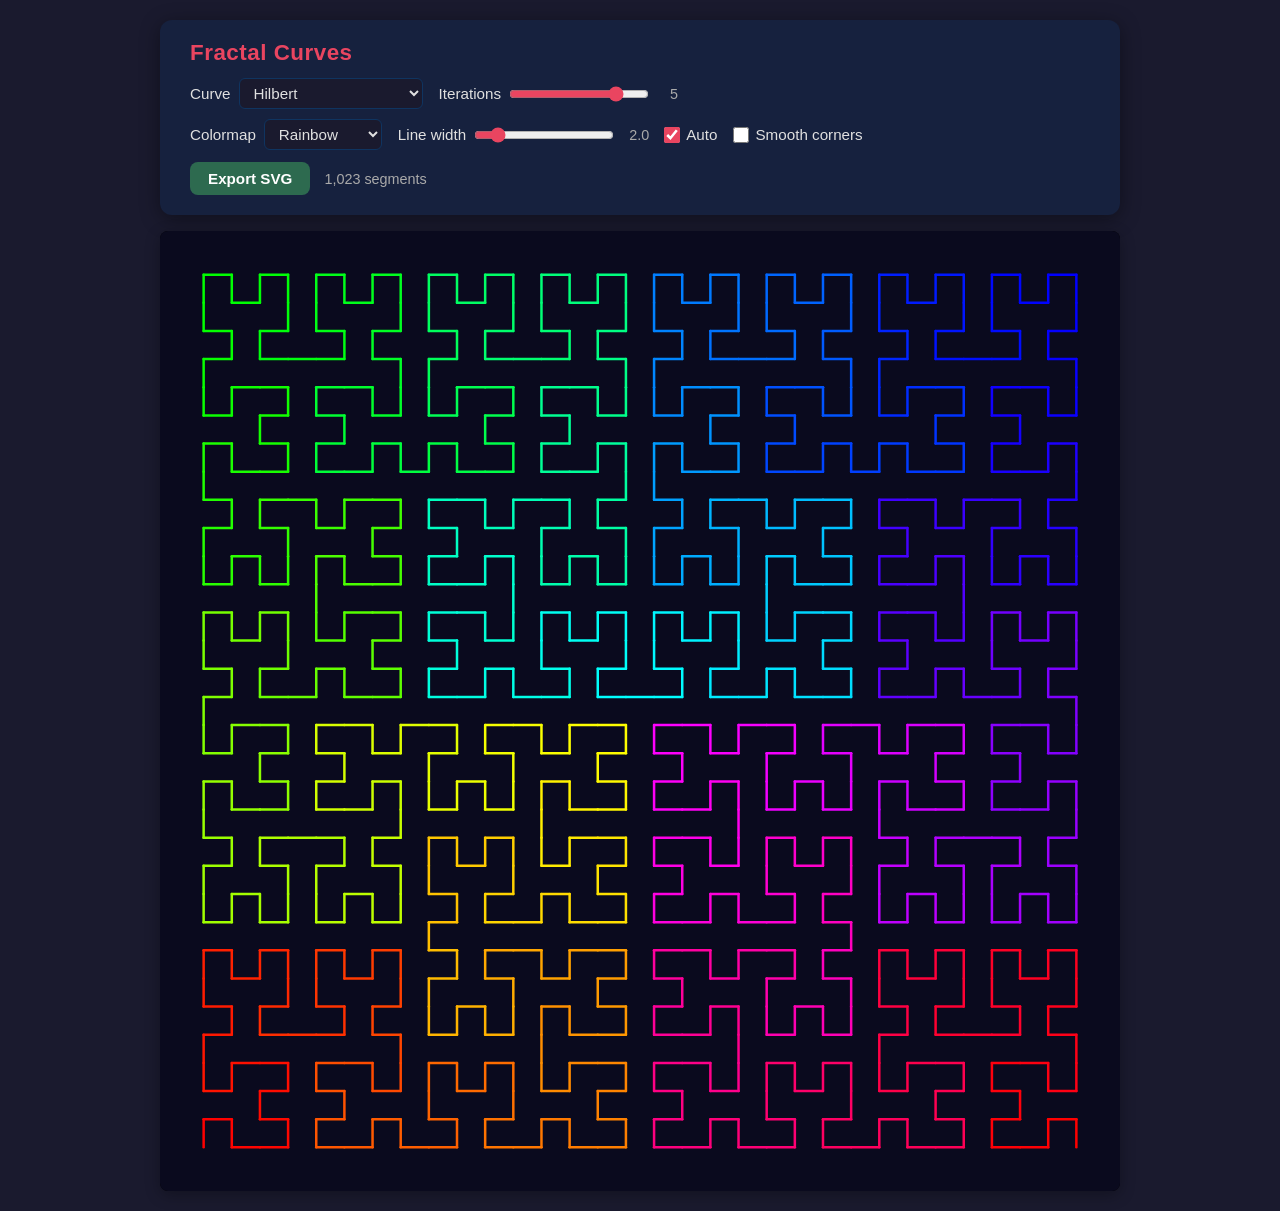
==== js/fractal_curves/index.html @ 09e98d98 "fractal curve js" ====
<!DOCTYPE html>
<html lang="en">
  <head>
    <meta charset="utf-8" />
    <meta name="viewport" content="width=device-width, initial-scale=1.0">

    <title>Fractal Curves</title>

    <link rel="stylesheet" type="text/css" href="style.css">

    <script src="libraries/p5.min.js"></script>
    <script src="libraries/chroma.min.js"></script>
  </head>

  <body>
    <div id="container">
      <div id="controls">
        <h1>Fractal Curves</h1>

        <div class="control-row">
          <div class="control-group">
            <label for="curveSelect">Curve</label>
            <select id="curveSelect">
              <option value="hilbert">Hilbert</option>
              <option value="moore">Moore</option>
              <option value="dragon">Dragon</option>
              <option value="gosper">Gosper</option>
              <option value="sierpinski">Sierpiński arrowhead</option>
              <option value="levy">Lévy C</option>
            </select>
          </div>

          <div class="control-group">
            <label for="iterSlider">Iterations</label>
            <input type="range" id="iterSlider" min="1" max="6" step="1" value="5">
            <span id="iterValue" class="value-label">5</span>
          </div>
        </div>

        <div class="control-row">
          <div class="control-group">
            <label for="cmapSelect">Colormap</label>
            <select id="cmapSelect">
              <option value="custom">Custom…</option>
              <option value="rainbow" selected>Rainbow</option>
              <option value="viridis">Viridis</option>
              <option value="plasma">Plasma</option>
              <option value="magma">Magma</option>
              <option value="inferno">Inferno</option>
              <option value="grayscale">Grayscale</option>
            </select>
          </div>

          <div class="control-group">
            <label for="lwSlider">Line width</label>
            <input type="range" id="lwSlider" min="0.5" max="12" step="0.1" value="2">
            <span id="lwValue" class="value-label">2.0</span>
            <label class="check-label"><input type="checkbox" id="autoWidth" checked>Auto</label>
          </div>

          <div class="control-group">
            <label class="check-label"><input type="checkbox" id="smoothCheck">Smooth corners</label>
          </div>
        </div>

        <div class="control-row" id="customRow" hidden>
          <div class="control-group">
            <label>Custom colors</label>
            <span id="customStops"></span>
            <button type="button" id="addStopBtn" class="mini" title="Add color">+</button>
          </div>
        </div>

        <div class="button-group">
          <button id="exportBtn">Export SVG</button>
          <span id="segInfo" class="info-label"></span>
        </div>
      </div>

      <div id="canvas-container"></div>
    </div>

    <script src="sketch.js"></script>
  </body>
</html>
---- js/fractal_curves/style.css ----
* {
  margin: 0;
  padding: 0;
  box-sizing: border-box;
}

body {
  background: #1a1a2e;
  color: #e0e0e0;
  font-family: 'Segoe UI', Tahoma, Geneva, Verdana, sans-serif;
  display: flex;
  justify-content: center;
  min-height: 100vh;
  padding: 20px;
}

#container {
  display: flex;
  flex-direction: column;
  align-items: center;
  gap: 16px;
  width: 100%;
  max-width: 960px;
}

#controls {
  background: #16213e;
  padding: 20px 30px;
  border-radius: 12px;
  box-shadow: 0 4px 20px rgba(0, 0, 0, 0.4);
  width: 100%;
  display: flex;
  flex-direction: column;
  gap: 10px;
}

#controls h1 {
  font-size: 1.4rem;
  color: #e94560;
  letter-spacing: 0.5px;
  margin-bottom: 2px;
}

.control-row {
  display: flex;
  flex-wrap: wrap;
  align-items: center;
  gap: 16px;
}

.control-row[hidden] {
  display: none;
}

.control-group {
  display: flex;
  align-items: center;
  gap: 8px;
}

.control-group label {
  font-size: 0.95rem;
  white-space: nowrap;
}

.check-label {
  display: flex;
  align-items: center;
  gap: 6px;
  cursor: pointer;
}

select {
  padding: 5px 10px;
  border: 1px solid #0f3460;
  border-radius: 6px;
  background: #1a1a2e;
  color: #e0e0e0;
  font-size: 0.95rem;
  cursor: pointer;
}

#customStops {
  display: flex;
  align-items: center;
  gap: 6px;
  flex-wrap: wrap;
}

.stop {
  display: inline-flex;
  align-items: center;
  gap: 4px;
}

.stop input[type="color"] {
  width: 42px;
  height: 30px;
  padding: 2px;
  border: 1px solid #0f3460;
  border-radius: 6px;
  background: #1a1a2e;
  cursor: pointer;
}

button.mini {
  padding: 2px 9px;
  font-size: 0.9rem;
  background: #c73650;
}

button.mini:hover {
  background: #e94560;
}

input[type="range"] {
  width: 140px;
  accent-color: #e94560;
  cursor: pointer;
}

input[type="checkbox"] {
  width: 16px;
  height: 16px;
  accent-color: #e94560;
  cursor: pointer;
}

.value-label {
  min-width: 34px;
  text-align: center;
  font-size: 0.9rem;
  color: #aaa;
}

.info-label {
  font-size: 0.9rem;
  color: #aaa;
  align-self: center;
}

.button-group {
  display: flex;
  align-items: center;
  gap: 14px;
  margin-top: 2px;
}

button {
  padding: 8px 18px;
  border: none;
  border-radius: 8px;
  font-size: 0.95rem;
  font-weight: 600;
  cursor: pointer;
  transition: all 0.2s;
  background: #2d6a4f;
  color: #fff;
}

button:hover {
  background: #40916c;
  transform: scale(1.03);
}

button:active {
  transform: scale(0.97);
}

#canvas-container {
  border-radius: 8px;
  overflow: hidden;
  box-shadow: 0 4px 15px rgba(0, 0, 0, 0.3);
  background: #000;
  width: 100%;
}

#canvas-container canvas {
  display: block;
  width: 100%;
  height: auto;
}
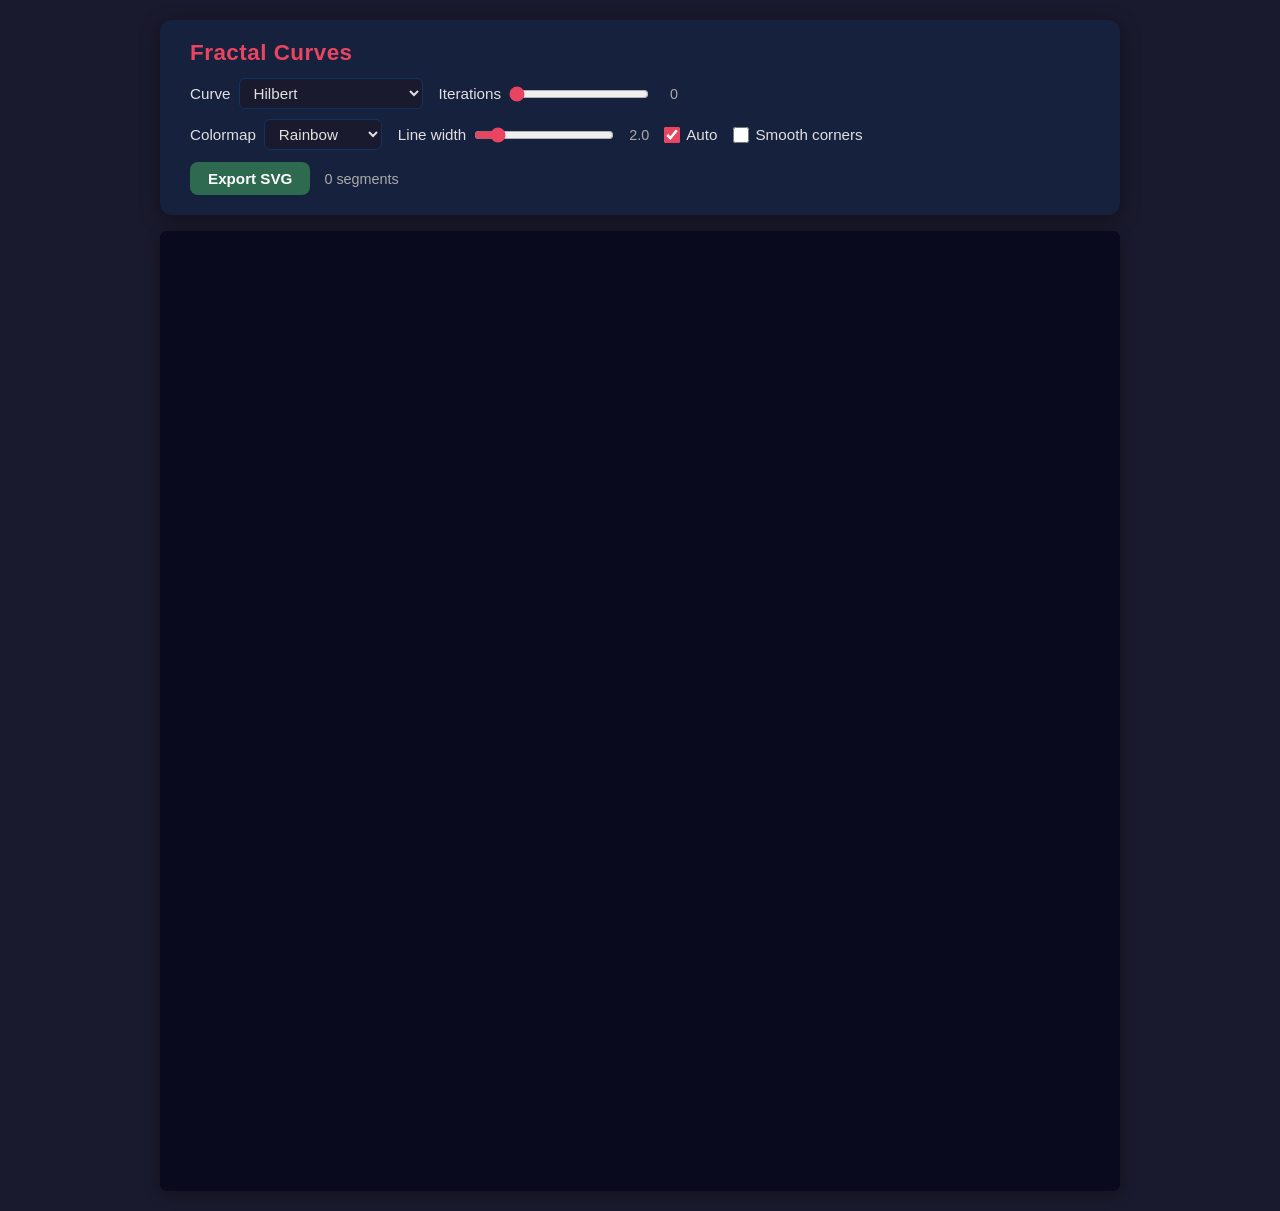
==== commit 94abad53: "add the Sierpinski triangle" ====
--- a/js/fractal_curves/index.html
+++ b/js/fractal_curves/index.html
@@ -26,29 +26,22 @@
               <option value="dragon">Dragon</option>
               <option value="gosper">Gosper</option>
               <option value="sierpinski">Sierpiński arrowhead</option>
+              <option value="sierpinski_triangle">Sierpiński triangle</option>
               <option value="levy">Lévy C</option>
             </select>
           </div>
 
           <div class="control-group">
             <label for="iterSlider">Iterations</label>
-            <input type="range" id="iterSlider" min="1" max="6" step="1" value="5">
-            <span id="iterValue" class="value-label">5</span>
+            <input type="range" id="iterSlider" min="0" max="15" step="1" value="0">
+            <span id="iterValue" class="value-label">0</span>
           </div>
         </div>
 
         <div class="control-row">
-          <div class="control-group">
+<div class="control-group">
             <label for="cmapSelect">Colormap</label>
-            <select id="cmapSelect">
-              <option value="custom">Custom…</option>
-              <option value="rainbow" selected>Rainbow</option>
-              <option value="viridis">Viridis</option>
-              <option value="plasma">Plasma</option>
-              <option value="magma">Magma</option>
-              <option value="inferno">Inferno</option>
-              <option value="grayscale">Grayscale</option>
-            </select>
+            <select id="cmapSelect"></select>
           </div>
 
           <div class="control-group">
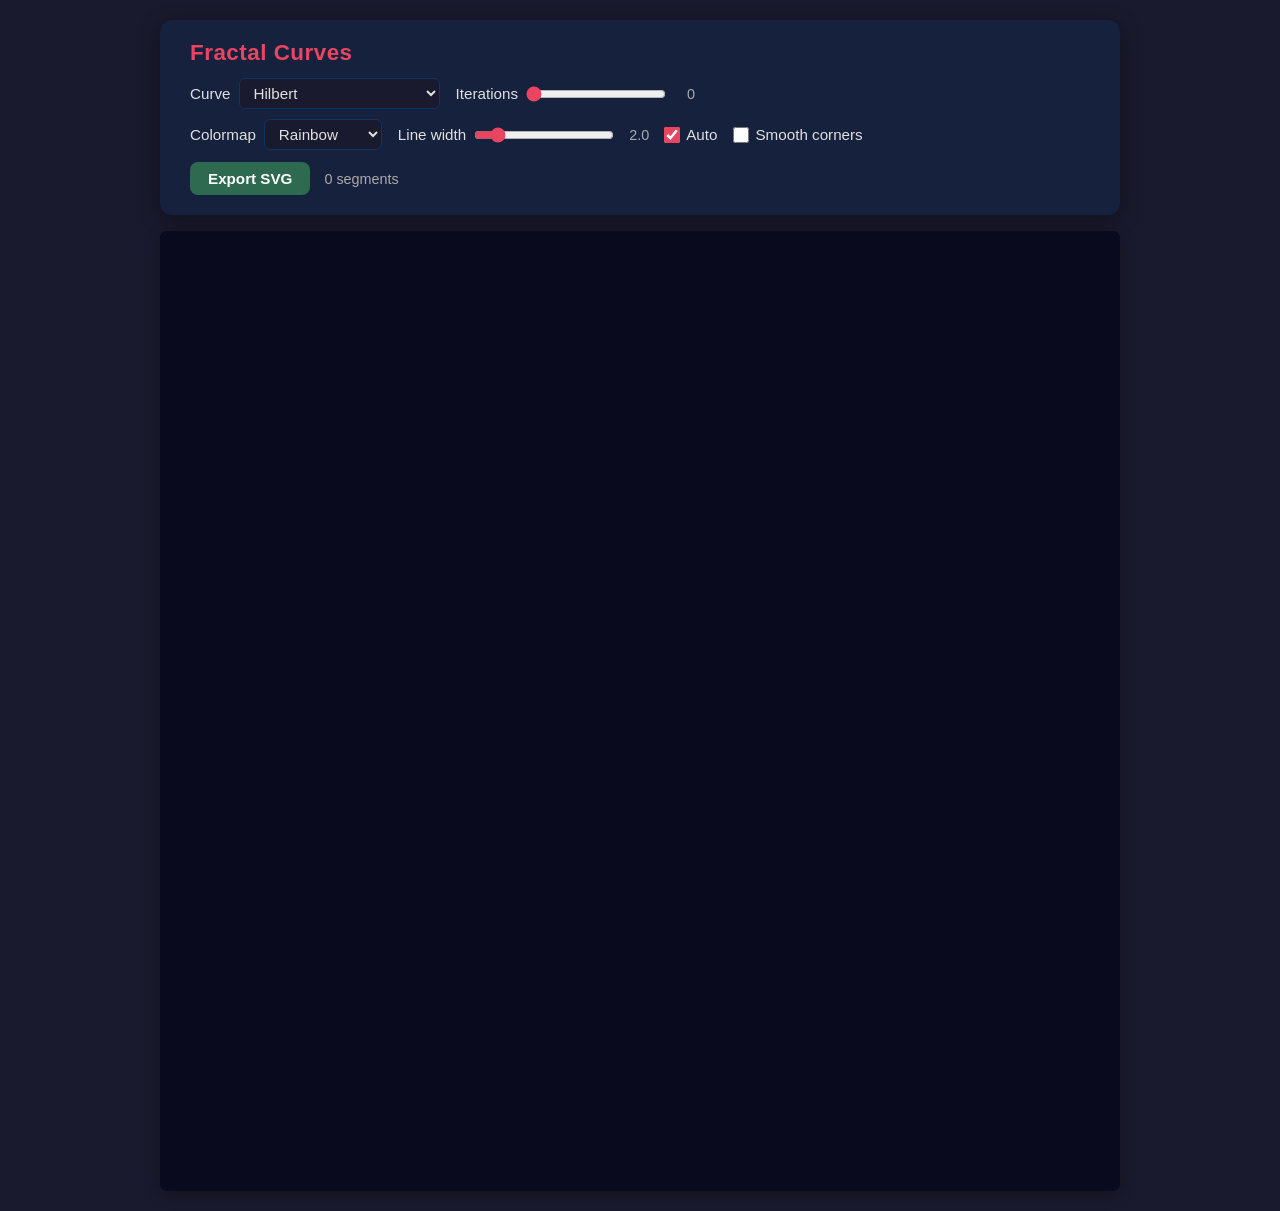
==== commit f2be0b4a: "more curves" ====
--- a/js/fractal_curves/index.html
+++ b/js/fractal_curves/index.html
@@ -21,13 +21,37 @@
           <div class="control-group">
             <label for="curveSelect">Curve</label>
             <select id="curveSelect">
-              <option value="hilbert">Hilbert</option>
-              <option value="moore">Moore</option>
-              <option value="dragon">Dragon</option>
-              <option value="gosper">Gosper</option>
-              <option value="sierpinski">Sierpiński arrowhead</option>
-              <option value="sierpinski_triangle">Sierpiński triangle</option>
-              <option value="levy">Lévy C</option>
+              <optgroup label="Space-filling curves">
+                <option value="hilbert">Hilbert</option>
+                <option value="moore">Moore</option>
+                <option value="peano">Peano</option>
+                <option value="peano_alt">Peano (alt)</option>
+                <option value="gosper">Gosper</option>
+                <option value="gosper_island">Gosper island</option>
+                <option value="sierpinski_curve">Sierpiński curve</option>
+                <option value="terdragon">Terdragon</option>
+              </optgroup>
+              <optgroup label="Koch &amp; Cesàro">
+                <option value="koch">Koch</option>
+                <option value="koch_60">Koch curve 60°</option>
+                <option value="koch_snowflake">Koch snowflake</option>
+                <option value="koch_square">Koch square island</option>
+                <option value="cesaro">Cesàro curve 85°</option>
+                <option value="minkowski">Minkowski sausage</option>
+                <option value="minkowski_island">Minkowski island</option>
+              </optgroup>
+              <optgroup label="Sierpiński">
+                <option value="sierpinski">Sierpiński arrowhead</option>
+                <option value="sierpinski_triangle">Sierpiński triangle</option>
+              </optgroup>
+              <optgroup label="Trees &amp; plants">
+                <option value="tree">Fractal tree</option>
+                <option value="plant">Fractal plant</option>
+              </optgroup>
+              <optgroup label="Dragon &amp; Lévy">
+                <option value="dragon">Dragon</option>
+                <option value="levy">Lévy C</option>
+              </optgroup>
             </select>
           </div>
 
